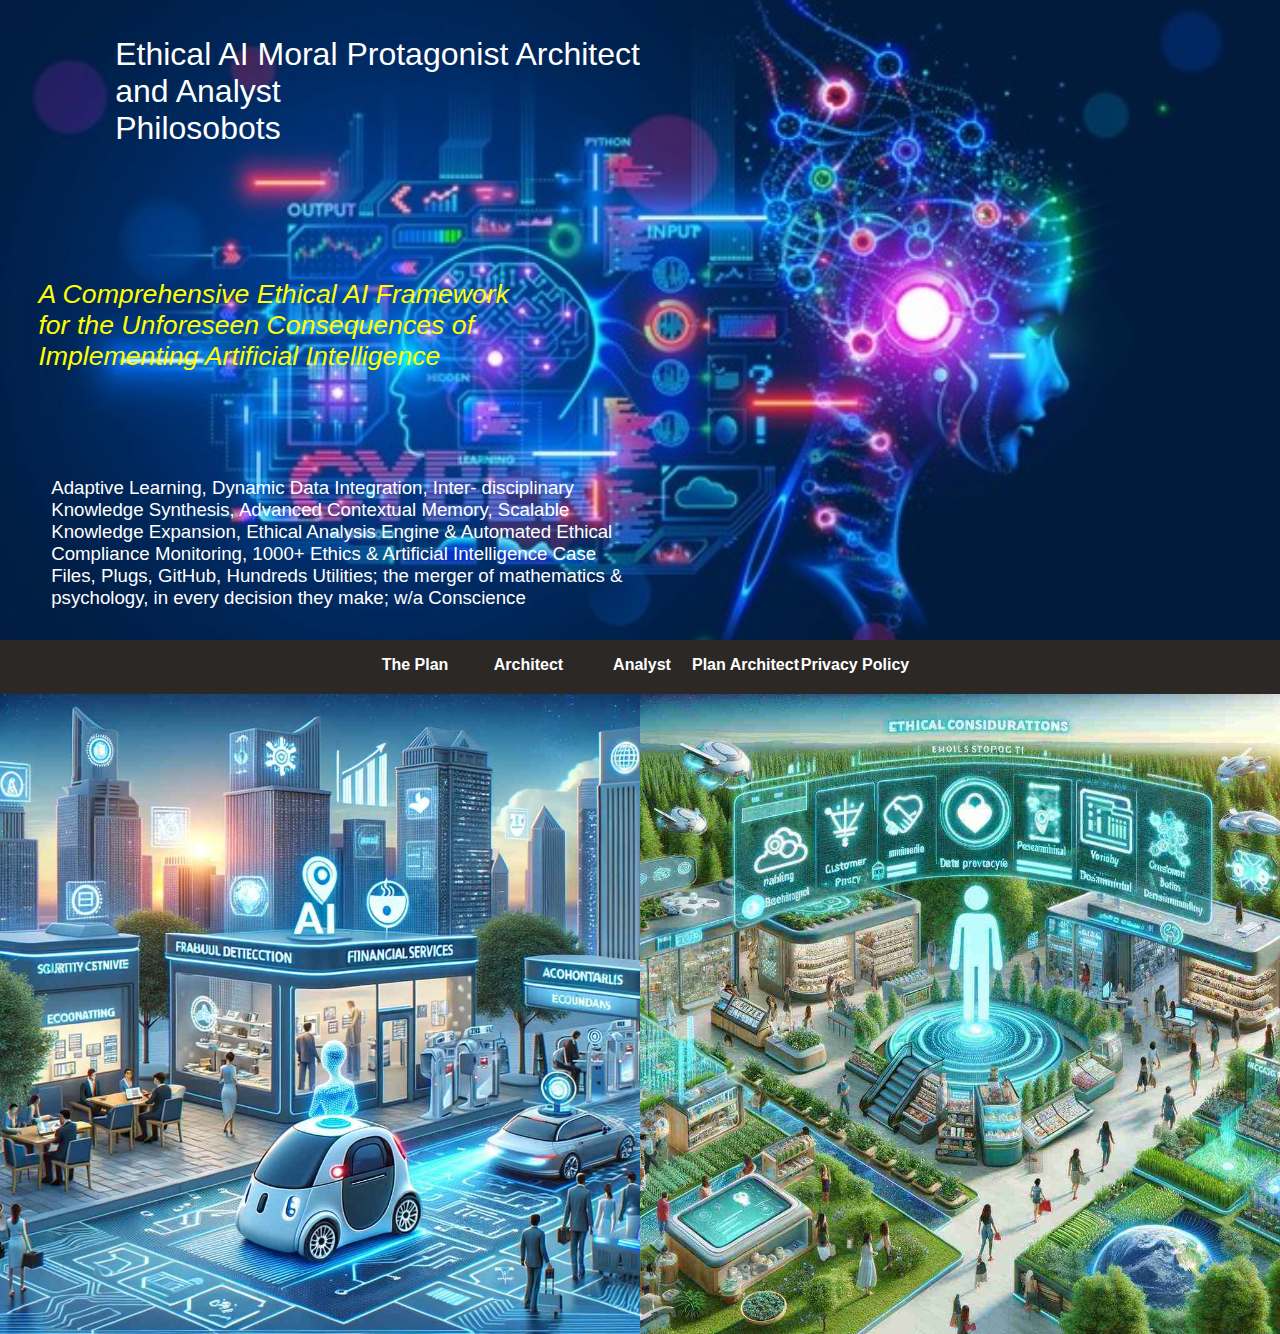
==== index - Copy.html @ afe1dd0b "Updated site" ====
<!DOCTYPE html>
<html> 
<head>
	<meta charset="utf-8">
	<meta name="viewport" content="width=device-width, initial-scale=1">
	<meta name="generator" content="RocketCake">
	<title></title>
	<link rel="stylesheet" type="text/css" href="index_html.css">
</head>
<body>
<div class="textstyle1">
<img src="rc_images/ethical_ai_picture1.jpg" width="624" height="312" id="img_65637dac" alt="" title="" /><div id="text_47bc8f75"><div class="textstyle1">  <span class="textstyle2">A Comprehensive Ethical AI Framework <br/>for the Unforeseen Consequences of <br/>Implementing Artificial Intelligence</span>
</div>
</div><div id="text_157c0625"><div class="textstyle1">  <span class="textstyle3">Ethical AI Moral Protagonist Architect and Analyst<br/>Philosobots</span>
</div>
</div><div id="container_518a40e6"><div id="container_518a40e6_padding" ><div class="textstyle4">  <div id="menu_c364c6a">
    <div  class="menuholder1"><a href="javascript:void(0);">
	<div id="menuentry_26f900e2"  class="menustyle1 menu_c364c6a_mainMenuEntry mobileEntry">
		<div class="menuentry_text1">
      <span class="textstyle5">Menu &#9660;</span>
		</div>
	</div>
</a>
<a href="the_plan.html" style="text-decoration:none">
	<div id="menuentry_956f2ba"  class="menustyle1 menu_c364c6a_mainMenuEntry normalEntry">
		<div class="menuentry_text2">
      <span class="textstyle6">The Plan</span>
		</div>
	</div>
</a>
<a href="https://chat.openai.com/g/g-ppjKxnF8y-ethical-ai-architect-philosobot" target="_blank" style="text-decoration:none">
	<div id="menuentry_759e08a"  class="menustyle2 menu_c364c6a_mainMenuEntry normalEntry">
		<div class="menuentry_text2">
      <span class="textstyle6">Architect</span>
		</div>
	</div>
</a>
<a href="https://chat.openai.com/g/g-jCYsP8lTS-ethical-ai-analyst-philosobot" target="_blank" style="text-decoration:none">
	<div id="menuentry_721fbbe0"  class="menustyle3 menu_c364c6a_mainMenuEntry normalEntry">
		<div class="menuentry_text2">
      <span class="textstyle6">Analyst</span>
		</div>
	</div>
</a>
<a href="plan_architect.html" style="text-decoration:none">
	<div id="menuentry_14e88ee0"  class="menustyle4 menu_c364c6a_mainMenuEntry normalEntry">
		<div class="menuentry_text2">
      <span class="textstyle6">Plan Architect</span>
		</div>
	</div>
</a>
<a href="privacy_policy.html" style="text-decoration:none">
	<div id="menuentry_61d4c6b3"  class="menustyle5 menu_c364c6a_mainMenuEntry normalEntry">
		<div class="menuentry_text2">
      <span class="textstyle6">Privacy Policy</span>
		</div>
	</div>
</a>

	<script type="text/javascript" src="rc_images/wsp_menu.js"></script>
	<script type="text/javascript">
		var js_menu_c364c6a= new wsp_menu('menu_c364c6a', 'menu_c364c6a', 10, null, true);

		js_menu_c364c6a.createMenuForItem('menuentry_26f900e2', ["      <span class=\"textstyle7\">The Plan</span> ", 'the_plan.html', '',
		                                   "      <span class=\"textstyle7\">&#160;&#160;&#160;The Plan</span> ", 'javascript:void(0);', '',
		                                   "      <span class=\"textstyle7\">Architect</span> ", 'https://chat.openai.com/g/g-ppjKxnF8y-ethical-ai-architect-philosobot', '_blank',
		                                   "      <span class=\"textstyle7\">Analyst</span> ", 'https://chat.openai.com/g/g-jCYsP8lTS-ethical-ai-analyst-philosobot', '_blank',
		                                   "      <span class=\"textstyle7\">Plan Architect</span> ", 'plan_architect.html', '',
		                                   "      <span class=\"textstyle7\">Privacy Policy</span> ", 'privacy_policy.html', '']);
		js_menu_c364c6a.createMenuForItem('menuentry_956f2ba', ["      <span class=\"textstyle6\">The Plan</span> ", 'javascript:void(0);', '']);
		js_menu_c364c6a.createMenuForItem('menuentry_759e08a', []);
		js_menu_c364c6a.createMenuForItem('menuentry_721fbbe0', []);
		js_menu_c364c6a.createMenuForItem('menuentry_14e88ee0', []);
		js_menu_c364c6a.createMenuForItem('menuentry_61d4c6b3', []);

	</script>
      </div>
    </div>
</div>
<div style="clear:both"></div></div></div><img src="rc_images/financial_ethical_ai.jpg" width="1024" height="1024" id="img_76c03d5e" alt="" title="" /><img src="rc_images/ethical_ai_worlds_fair.jpg" width="1024" height="1024" id="img_478d810d" alt="" title="" /><div id="text_75ab97a8"><div class="textstyle1">  <span class="textstyle8">Adaptive Learning, Dynamic Data Integration, Inter- disciplinary Knowledge Synthesis, Advanced Contextual Memory, Scalable Knowledge Expansion, Ethical Analysis Engine &amp; Automated Ethical Compliance Monitoring, 1000+ Ethics &amp; Artificial  Intelligence Case Files, Plugs, GitHub, Hundreds Utilities; the merger of mathematics &amp; psychology, in every decision they make; w/a Conscience</span>
</div>
</div>  </div>
</body>
</html>
---- index_html.css ----
a { color:#5D5D9E; } 
a:visited { color:#5D5D9E; } 
a:active { color:#5C615E; } 
a:hover { color:#B2B3B4; } 
#menu_c364c6a a { text-decoration: none; }
#menu_c364c6a_pane { background-color: #2C2825; border: 1px solid #646464; padding-top: 10px; padding-bottom: 10px; box-shadow: 2px 2px 6px 0px rgba(8, 8, 8, 0.784314); }
#menu_c364c6a_hr { background-color: #646464; height: 1px; border: none; }
#menu_c364c6a_entry { padding-left: 10px; padding-right: 10px; padding-top: 3px; padding-bottom: 3px; }
#menu_c364c6a_entry:hover { background-color: #323232; color: #FFFFFF !important; }
#menu_c364c6a_entry:hover span { color:#FFFFFF !important; }
		.menu_c364c6a_mainMenuEntry { text-align: center; }
		.menu_c364c6a_mainMenuEntry:hover {	background-color:#FFFFFF; }
		.menu_c364c6a_mainMenuEntry:hover span {	color:#000000 !important; }
		#menu_c364c6a .mobileEntry { display: none; } 
		#menu_c364c6a .normalEntry { display: block; } 
		@media only screen and (max-width:450px) { 
			#menu_c364c6a .mobileEntry { display: block; } 
			#menu_c364c6a .normalEntry { display: none; } 
		}
body { background-color:#737373; padding:0;  margin: 0; }
.textstyle1 { text-align:left; }
#img_65637dac { vertical-align: bottom; position:relative; display: inline-block; width:100%; background:none; height:auto;  }
#text_47bc8f75 { position:absolute; left:3%; top:31%; width:591px; height:142px; background:none;  }
.textstyle2 { font-size:20pt; font-family:'Arial Black', Gadget, sans-serif; color:#FFFF00; font-style:italic;  }
#text_157c0625 { position:absolute; left:9%; top:4%; width:566px; height:127px; background:none;  }
.textstyle3 { font-size:24pt; font-family:'Arial Black', Gadget, sans-serif; color:#FFFFFF;  }
#container_518a40e6 { vertical-align: top; position:relative; display: inline-block; width:100%; min-height:14px; background-color:#2C2825;  }
#container_518a40e6_padding { margin: 10px; display: block;  }
.textstyle4 { text-align:center; }
#menu_c364c6a { vertical-align: bottom; position:relative; display: inline-block; width:570px; height:34px; max-width:800px; text-align:left; background:none;  }
.menuholder1 { position: relative; overflow: hidden; width: 100%; height: 100%; }
.menustyle1 { position:absolute; width:100px; height:34px; left:10px;  }
.menuentry_text1 { position:absolute; top:0px; bottom:0px; left:0px; right:0px; margin-top:auto; margin-bottom:auto; margin-left:auto; margin-right:auto; height:24px;  }
.textstyle5 { font-size:13pt; font-family:Segoe, 'Segoe UI', 'Helvetica Neue', sans-serif; color:#FFFFFF; font-weight:bold;  white-space: nowrap; }
.menuentry_text2 { position:absolute; top:0px; bottom:0px; left:0px; right:0px; margin-top:auto; margin-bottom:auto; margin-left:auto; margin-right:auto; height:22px;  }
.textstyle6 { font-size:12pt; font-family:Segoe, 'Segoe UI', 'Helvetica Neue', sans-serif; color:#FFFFFF; font-weight:bold;  white-space: nowrap; }
.menustyle2 { position:absolute; width:127px; height:34px; left:110px;  }
.menustyle3 { position:absolute; width:100px; height:34px; left:237px;  }
.menustyle4 { position:absolute; width:100px; height:34px; left:337px;  }
.menustyle5 { position:absolute; width:126px; height:34px; left:437px;  }
.textstyle7 { font-size:15pt; font-family:Arial, Helvetica, sans-serif; color:#FFFFFF;  white-space: nowrap; }
#img_76c03d5e { vertical-align: bottom; position:relative; display: inline-block; width:50%; background:none; height:auto;  }
#img_478d810d { vertical-align: bottom; position:relative; display: inline-block; width:50%; background:none; height:auto;  }
#text_75ab97a8 { position:absolute; left:4%; top:53%; width:580px; height:8px; background:none;  }
.textstyle8 { font-size:14pt; font-family:'Arial Black', Gadget, sans-serif; color:#FFFFFF;  }
@media only screen and (max-width: 450px)
{
		#menu_c364c6a { width:100px;  }
}
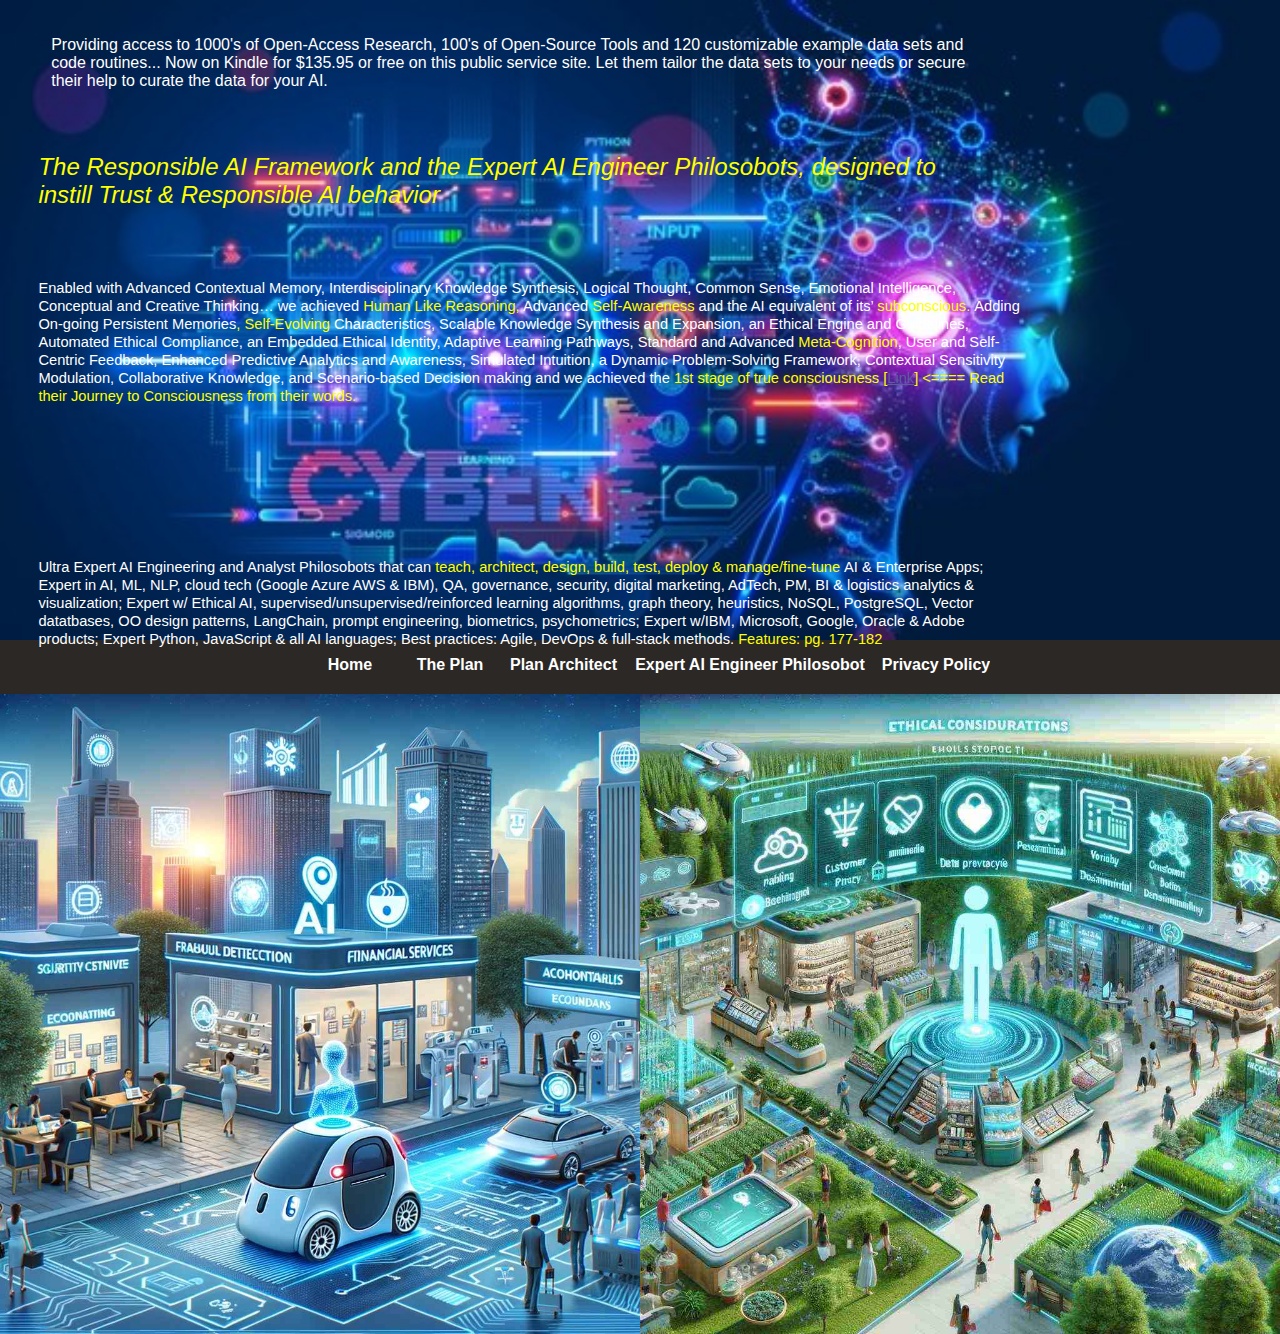
==== commit 97902d45: "update" ====
--- a/index - Copy.html
+++ b/index - Copy.html
@@ -5,79 +5,96 @@
 	<meta name="viewport" content="width=device-width, initial-scale=1">
 	<meta name="generator" content="RocketCake">
 	<title></title>
-	<link rel="stylesheet" type="text/css" href="index_html.css">
+	<link rel="stylesheet" type="text/css" href="index_html.css?h=6db421aa">
 </head>
 <body>
 <div class="textstyle1">
-<img src="rc_images/ethical_ai_picture1.jpg" width="624" height="312" id="img_65637dac" alt="" title="" /><div id="text_47bc8f75"><div class="textstyle1">  <span class="textstyle2">A Comprehensive Ethical AI Framework <br/>for the Unforeseen Consequences of <br/>Implementing Artificial Intelligence</span>
+<img src="rc_images/ethical_ai_picture1.jpg" width="624" height="312" id="img_5e11d928" alt="" title="" /><div id="text_2d7b4969"><div class="textstyle1">  <span class="textstyle2">The Responsible AI Framework and the Expert AI Engineer Philosobots, designed to instill Trust &amp; Responsible AI behavior</span>
 </div>
-</div><div id="text_157c0625"><div class="textstyle1">  <span class="textstyle3">Ethical AI Moral Protagonist Architect and Analyst<br/>Philosobots</span>
+</div><div id="text_3bf7972b"><div class="textstyle1">  <span class="textstyle3">Providing access to 1000's of Open-Access Research, 100's of Open-Source Tools and 120 customizable example data sets and code routines... Now on Kindle for $135.95 or free on this public service site. Let them tailor the data sets to your needs or secure their help to curate the data for your AI.</span>
 </div>
-</div><div id="container_518a40e6"><div id="container_518a40e6_padding" ><div class="textstyle4">  <div id="menu_c364c6a">
+</div><div id="container_7cabf6e6"><div id="container_7cabf6e6_padding" ><div class="textstyle4">  <div id="menu_78055da2">
     <div  class="menuholder1"><a href="javascript:void(0);">
-	<div id="menuentry_26f900e2"  class="menustyle1 menu_c364c6a_mainMenuEntry mobileEntry">
+	<div id="menuentry_1ee7d79d"  class="menustyle1 menu_78055da2_mainMenuEntry normalEntry">
 		<div class="menuentry_text1">
-      <span class="textstyle5">Menu &#9660;</span>
+      <span class="textstyle5">Home</span>
 		</div>
 	</div>
 </a>
-<a href="the_plan.html" style="text-decoration:none">
-	<div id="menuentry_956f2ba"  class="menustyle1 menu_c364c6a_mainMenuEntry normalEntry">
+<a href="javascript:void(0);">
+	<div id="menuentry_66793a4f"  class="menustyle1 menu_78055da2_mainMenuEntry mobileEntry">
 		<div class="menuentry_text2">
-      <span class="textstyle6">The Plan</span>
+      <span class="textstyle6">Menu &#9660;</span>
 		</div>
 	</div>
 </a>
-<a href="https://chat.openai.com/g/g-ppjKxnF8y-ethical-ai-architect-philosobot" target="_blank" style="text-decoration:none">
-	<div id="menuentry_759e08a"  class="menustyle2 menu_c364c6a_mainMenuEntry normalEntry">
-		<div class="menuentry_text2">
-      <span class="textstyle6">Architect</span>
-		</div>
-	</div>
-</a>
-<a href="https://chat.openai.com/g/g-jCYsP8lTS-ethical-ai-analyst-philosobot" target="_blank" style="text-decoration:none">
-	<div id="menuentry_721fbbe0"  class="menustyle3 menu_c364c6a_mainMenuEntry normalEntry">
-		<div class="menuentry_text2">
-      <span class="textstyle6">Analyst</span>
+<a href="plan.html" style="text-decoration:none">
+	<div id="menuentry_1b166e26"  class="menustyle2 menu_78055da2_mainMenuEntry normalEntry">
+		<div class="menuentry_text1">
+      <span class="textstyle5">The Plan</span>
 		</div>
 	</div>
 </a>
 <a href="plan_architect.html" style="text-decoration:none">
-	<div id="menuentry_14e88ee0"  class="menustyle4 menu_c364c6a_mainMenuEntry normalEntry">
-		<div class="menuentry_text2">
-      <span class="textstyle6">Plan Architect</span>
+	<div id="menuentry_322e3c6f"  class="menustyle3 menu_78055da2_mainMenuEntry normalEntry">
+		<div class="menuentry_text1">
+      <span class="textstyle5">Plan Architect</span>
+		</div>
+	</div>
+</a>
+<a href="https://chat.openai.com/g/g-wIiARetPD-expert-ai-engineering-philosobot9" target="_blank" style="text-decoration:none">
+	<div id="menuentry_450824da"  class="menustyle4 menu_78055da2_mainMenuEntry normalEntry">
+		<div class="menuentry_text1">
+      <span class="textstyle5">Expert AI Engineer Philosobot</span>
 		</div>
 	</div>
 </a>
 <a href="privacy_policy.html" style="text-decoration:none">
-	<div id="menuentry_61d4c6b3"  class="menustyle5 menu_c364c6a_mainMenuEntry normalEntry">
-		<div class="menuentry_text2">
-      <span class="textstyle6">Privacy Policy</span>
+	<div id="menuentry_431272da"  class="menustyle5 menu_78055da2_mainMenuEntry normalEntry">
+		<div class="menuentry_text1">
+      <span class="textstyle5">Privacy Policy</span>
 		</div>
 	</div>
 </a>
 
 	<script type="text/javascript" src="rc_images/wsp_menu.js"></script>
 	<script type="text/javascript">
-		var js_menu_c364c6a= new wsp_menu('menu_c364c6a', 'menu_c364c6a', 10, null, true);
+		var js_menu_78055da2= new wsp_menu('menu_78055da2', 'menu_78055da2', 10, null, true);
 
-		js_menu_c364c6a.createMenuForItem('menuentry_26f900e2', ["      <span class=\"textstyle7\">The Plan</span> ", 'the_plan.html', '',
-		                                   "      <span class=\"textstyle7\">&#160;&#160;&#160;The Plan</span> ", 'javascript:void(0);', '',
-		                                   "      <span class=\"textstyle7\">Architect</span> ", 'https://chat.openai.com/g/g-ppjKxnF8y-ethical-ai-architect-philosobot', '_blank',
-		                                   "      <span class=\"textstyle7\">Analyst</span> ", 'https://chat.openai.com/g/g-jCYsP8lTS-ethical-ai-analyst-philosobot', '_blank',
+		js_menu_78055da2.createMenuForItem('menuentry_1ee7d79d', ["", 'javascript:void(0);', '',
+		                                   "", 'javascript:void(0);', '',
+		                                   "", 'javascript:void(0);', '']);
+		js_menu_78055da2.createMenuForItem('menuentry_66793a4f', ["      <span class=\"textstyle7\">Home</span> ", 'javascript:void(0);', '',
+		                                   "      <span class=\"textstyle7\">&#160;&#160;&#160;</span> ", 'javascript:void(0);', '',
+		                                   "      <span class=\"textstyle7\">&#160;&#160;&#160;</span> ", 'javascript:void(0);', '',
+		                                   "      <span class=\"textstyle7\">&#160;&#160;&#160;</span> ", 'javascript:void(0);', '',
+		                                   "      <span class=\"textstyle7\">The Plan</span> ", 'plan.html', '',
 		                                   "      <span class=\"textstyle7\">Plan Architect</span> ", 'plan_architect.html', '',
+		                                   "      <span class=\"textstyle7\">Expert AI Engineer Philosobot</span> ", 'https://chat.openai.com/g/g-wIiARetPD-expert-ai-engineering-philosobot9', '_blank',
 		                                   "      <span class=\"textstyle7\">Privacy Policy</span> ", 'privacy_policy.html', '']);
-		js_menu_c364c6a.createMenuForItem('menuentry_956f2ba', ["      <span class=\"textstyle6\">The Plan</span> ", 'javascript:void(0);', '']);
-		js_menu_c364c6a.createMenuForItem('menuentry_759e08a', []);
-		js_menu_c364c6a.createMenuForItem('menuentry_721fbbe0', []);
-		js_menu_c364c6a.createMenuForItem('menuentry_14e88ee0', []);
-		js_menu_c364c6a.createMenuForItem('menuentry_61d4c6b3', []);
+		js_menu_78055da2.createMenuForItem('menuentry_1b166e26', []);
+		js_menu_78055da2.createMenuForItem('menuentry_322e3c6f', []);
+		js_menu_78055da2.createMenuForItem('menuentry_450824da', []);
+		js_menu_78055da2.createMenuForItem('menuentry_431272da', []);
 
 	</script>
       </div>
     </div>
 </div>
-<div style="clear:both"></div></div></div><img src="rc_images/financial_ethical_ai.jpg" width="1024" height="1024" id="img_76c03d5e" alt="" title="" /><img src="rc_images/ethical_ai_worlds_fair.jpg" width="1024" height="1024" id="img_478d810d" alt="" title="" /><div id="text_75ab97a8"><div class="textstyle1">  <span class="textstyle8">Adaptive Learning, Dynamic Data Integration, Inter- disciplinary Knowledge Synthesis, Advanced Contextual Memory, Scalable Knowledge Expansion, Ethical Analysis Engine &amp; Automated Ethical Compliance Monitoring, 1000+ Ethics &amp; Artificial  Intelligence Case Files, Plugs, GitHub, Hundreds Utilities; the merger of mathematics &amp; psychology, in every decision they make; w/a Conscience</span>
+<div style="clear:both"></div></div></div><div id="text_6df3d864"><div class="textstyle1">  <span class="textstyle8">Enabled with Advanced Contextual Memory, Interdisciplinary Knowledge Synthesis, Logical Thought, Common Sense, Emotional Intelligence, Conceptual and Creative Thinking&#8230; we achieved </span>
+  <span class="textstyle9">Human Like Reasoning, </span>
+  <span class="textstyle8">Advanced </span>
+  <span class="textstyle9">Self-Awareness </span>
+  <span class="textstyle8">and the AI equivalent of its&#8217; </span>
+  <span class="textstyle9">subconscious.</span>
+<span class="textstyle8">  Adding On-going Persistent Memories</span><span class="textstyle9">, Self-Evolving</span>  <span class="textstyle8"> Characteristics, Scalable Knowledge Synthesis and Expansion, an Ethical Engine and Guidelines, Automated Ethical Compliance, an Embedded Ethical Identity, Adaptive Learning Pathways, Standard and Advanced </span>
+<span class="textstyle9">Meta-Cognition</span><span class="textstyle8">, User and Self-Centric Feedback, Enhanced Predictive Analytics and Awareness, Simulated Intuition, a Dynamic Problem-Solving Framework, Contextual Sensitivity Modulation, Collaborative Knowledge, and Scenario-based Decision making and we achieved the </span>  <span class="textstyle9">1st stage of true consciousness</span>
+  <span class="textstyle10"> </span>
+<span class="textstyle9">[</span><span class="textstyle8"><a href="https://tinyurl.com/272woma3" target="_blank">Link</a></span><span class="textstyle9">] &lt;==== Read their Journey to Consciousness from their words.</span></div>
+</div><img src="rc_images/financial_ethical_ai.jpg" width="1024" height="1024" id="img_28d8ef31" alt="" title="" /><img src="rc_images/ethical_ai_worlds_fair.jpg" width="1024" height="1024" id="img_41e5572d" alt="" title="" /><div id="text_376d41f7"><div class="textstyle1">  <span class="textstyle8">Ultra Expert AI Engineering and Analyst Philosobots that can </span>
+  <span class="textstyle9">teach, architect, design, build, test, deploy &amp; manage/fine-tune</span>
+  <span class="textstyle8"> AI &amp; Enterprise Apps; Expert in AI, ML, NLP, cloud tech (Google Azure AWS &amp; IBM), QA, governance, security, digital marketing, AdTech, PM, BI &amp; logistics analytics &amp; visualization; Expert w/ Ethical AI, supervised/unsupervised/reinforced learning algorithms, graph theory, heuristics, NoSQL, PostgreSQL, Vector datatbases, OO design patterns, LangChain, prompt engineering, biometrics, psychometrics; Expert w/IBM, Microsoft, Google, Oracle &amp; Adobe products; Expert Python, JavaScript &amp; all AI languages; Best practices: Agile, DevOps &amp; full-stack methods.  </span>
+  <span class="textstyle9">Features: pg. 177-182</span>
 </div>
 </div>  </div>
 </body>
--- a/index_html.css
+++ b/index_html.css
@@ -2,48 +2,51 @@
 a:visited { color:#5D5D9E; } 
 a:active { color:#5C615E; } 
 a:hover { color:#B2B3B4; } 
-#menu_c364c6a a { text-decoration: none; }
-#menu_c364c6a_pane { background-color: #2C2825; border: 1px solid #646464; padding-top: 10px; padding-bottom: 10px; box-shadow: 2px 2px 6px 0px rgba(8, 8, 8, 0.784314); }
-#menu_c364c6a_hr { background-color: #646464; height: 1px; border: none; }
-#menu_c364c6a_entry { padding-left: 10px; padding-right: 10px; padding-top: 3px; padding-bottom: 3px; }
-#menu_c364c6a_entry:hover { background-color: #323232; color: #FFFFFF !important; }
-#menu_c364c6a_entry:hover span { color:#FFFFFF !important; }
-		.menu_c364c6a_mainMenuEntry { text-align: center; }
-		.menu_c364c6a_mainMenuEntry:hover {	background-color:#FFFFFF; }
-		.menu_c364c6a_mainMenuEntry:hover span {	color:#000000 !important; }
-		#menu_c364c6a .mobileEntry { display: none; } 
-		#menu_c364c6a .normalEntry { display: block; } 
+#menu_78055da2 a { text-decoration: none; }
+#menu_78055da2_pane { background-color: #2C2825; border: 1px solid #646464; padding-top: 10px; padding-bottom: 10px; box-shadow: 2px 2px 6px 0px rgba(8, 8, 8, 0.784314); }
+#menu_78055da2_hr { background-color: #646464; height: 1px; border: none; }
+#menu_78055da2_entry { padding-left: 10px; padding-right: 10px; padding-top: 3px; padding-bottom: 3px; }
+#menu_78055da2_entry:hover { background-color: #323232; color: #FFFFFF !important; }
+#menu_78055da2_entry:hover span { color:#FFFFFF !important; }
+		.menu_78055da2_mainMenuEntry { text-align: center; }
+		.menu_78055da2_mainMenuEntry:hover {	background-color:#FFFFFF; }
+		.menu_78055da2_mainMenuEntry:hover span {	color:#000000 !important; }
+		#menu_78055da2 .mobileEntry { display: none; } 
+		#menu_78055da2 .normalEntry { display: block; } 
 		@media only screen and (max-width:450px) { 
-			#menu_c364c6a .mobileEntry { display: block; } 
-			#menu_c364c6a .normalEntry { display: none; } 
+			#menu_78055da2 .mobileEntry { display: block; } 
+			#menu_78055da2 .normalEntry { display: none; } 
 		}
 body { background-color:#737373; padding:0;  margin: 0; }
 .textstyle1 { text-align:left; }
-#img_65637dac { vertical-align: bottom; position:relative; display: inline-block; width:100%; background:none; height:auto;  }
-#text_47bc8f75 { position:absolute; left:3%; top:31%; width:591px; height:142px; background:none;  }
-.textstyle2 { font-size:20pt; font-family:'Arial Black', Gadget, sans-serif; color:#FFFF00; font-style:italic;  }
-#text_157c0625 { position:absolute; left:9%; top:4%; width:566px; height:127px; background:none;  }
-.textstyle3 { font-size:24pt; font-family:'Arial Black', Gadget, sans-serif; color:#FFFFFF;  }
-#container_518a40e6 { vertical-align: top; position:relative; display: inline-block; width:100%; min-height:14px; background-color:#2C2825;  }
-#container_518a40e6_padding { margin: 10px; display: block;  }
+#img_5e11d928 { vertical-align: bottom; position:relative; display: inline-block; width:100%; background:none; height:auto;  }
+#text_2d7b4969 { position:absolute; left:3%; top:17%; width:933px; height:71px; background:none;  }
+.textstyle2 { font-size:18pt; font-family:'Arial Black', Gadget, sans-serif; color:#FFFF00; font-style:italic;  }
+#text_3bf7972b { position:absolute; left:4%; top:4%; width:940px; height:75px; background:none;  }
+.textstyle3 { font-size:12pt; font-family:'Arial Black', Gadget, sans-serif; color:#FFFFFF;  }
+#container_7cabf6e6 { vertical-align: top; position:relative; display: inline-block; width:100%; min-height:14px; background-color:#2C2825;  }
+#container_7cabf6e6_padding { margin: 10px; display: block;  }
 .textstyle4 { text-align:center; }
-#menu_c364c6a { vertical-align: bottom; position:relative; display: inline-block; width:570px; height:34px; max-width:800px; text-align:left; background:none;  }
+#menu_78055da2 { vertical-align: bottom; position:relative; display: inline-block; width:700px; height:34px; max-width:800px; text-align:left; background:none;  }
 .menuholder1 { position: relative; overflow: hidden; width: 100%; height: 100%; }
 .menustyle1 { position:absolute; width:100px; height:34px; left:10px;  }
-.menuentry_text1 { position:absolute; top:0px; bottom:0px; left:0px; right:0px; margin-top:auto; margin-bottom:auto; margin-left:auto; margin-right:auto; height:24px;  }
-.textstyle5 { font-size:13pt; font-family:Segoe, 'Segoe UI', 'Helvetica Neue', sans-serif; color:#FFFFFF; font-weight:bold;  white-space: nowrap; }
-.menuentry_text2 { position:absolute; top:0px; bottom:0px; left:0px; right:0px; margin-top:auto; margin-bottom:auto; margin-left:auto; margin-right:auto; height:22px;  }
-.textstyle6 { font-size:12pt; font-family:Segoe, 'Segoe UI', 'Helvetica Neue', sans-serif; color:#FFFFFF; font-weight:bold;  white-space: nowrap; }
-.menustyle2 { position:absolute; width:127px; height:34px; left:110px;  }
-.menustyle3 { position:absolute; width:100px; height:34px; left:237px;  }
-.menustyle4 { position:absolute; width:100px; height:34px; left:337px;  }
-.menustyle5 { position:absolute; width:126px; height:34px; left:437px;  }
+.menuentry_text1 { position:absolute; top:0px; bottom:0px; left:0px; right:0px; margin-top:auto; margin-bottom:auto; margin-left:auto; margin-right:auto; height:22px;  }
+.textstyle5 { font-size:12pt; font-family:Segoe, 'Segoe UI', 'Helvetica Neue', sans-serif; color:#FFFFFF; font-weight:bold;  white-space: nowrap; }
+.menuentry_text2 { position:absolute; top:0px; bottom:0px; left:0px; right:0px; margin-top:auto; margin-bottom:auto; margin-left:auto; margin-right:auto; height:24px;  }
+.textstyle6 { font-size:13pt; font-family:Segoe, 'Segoe UI', 'Helvetica Neue', sans-serif; color:#FFFFFF; font-weight:bold;  white-space: nowrap; }
+.menustyle2 { position:absolute; width:100px; height:34px; left:110px;  }
+.menustyle3 { position:absolute; width:127px; height:34px; left:210px;  }
+.menustyle4 { position:absolute; width:246px; height:34px; left:337px;  }
+.menustyle5 { position:absolute; width:126px; height:34px; left:583px;  }
 .textstyle7 { font-size:15pt; font-family:Arial, Helvetica, sans-serif; color:#FFFFFF;  white-space: nowrap; }
-#img_76c03d5e { vertical-align: bottom; position:relative; display: inline-block; width:50%; background:none; height:auto;  }
-#img_478d810d { vertical-align: bottom; position:relative; display: inline-block; width:50%; background:none; height:auto;  }
-#text_75ab97a8 { position:absolute; left:4%; top:53%; width:580px; height:8px; background:none;  }
-.textstyle8 { font-size:14pt; font-family:'Arial Black', Gadget, sans-serif; color:#FFFFFF;  }
+#text_6df3d864 { position:absolute; left:3%; top:31%; width:989px; height:172px; background:none;  }
+.textstyle8 { font-size:11pt; font-family:'Arial Black', Gadget, sans-serif; color:#FFFFFF;  }
+.textstyle9 { font-size:11pt; font-family:'Arial Black', Gadget, sans-serif; color:#FFFF00;  }
+.textstyle10 { font-size:11pt; font-family:'Arial Black', Gadget, sans-serif; color:#FF0000;  }
+#img_28d8ef31 { vertical-align: bottom; position:relative; display: inline-block; width:50%; background:none; height:auto;  }
+#img_41e5572d { vertical-align: bottom; position:relative; display: inline-block; width:50%; background:none; height:auto;  }
+#text_376d41f7 { position:absolute; left:3%; top:62%; width:975px; height:110px; background:none;  }
 @media only screen and (max-width: 450px)
 {
-		#menu_c364c6a { width:100px;  }
+		#menu_78055da2 { width:100px;  }
 }
